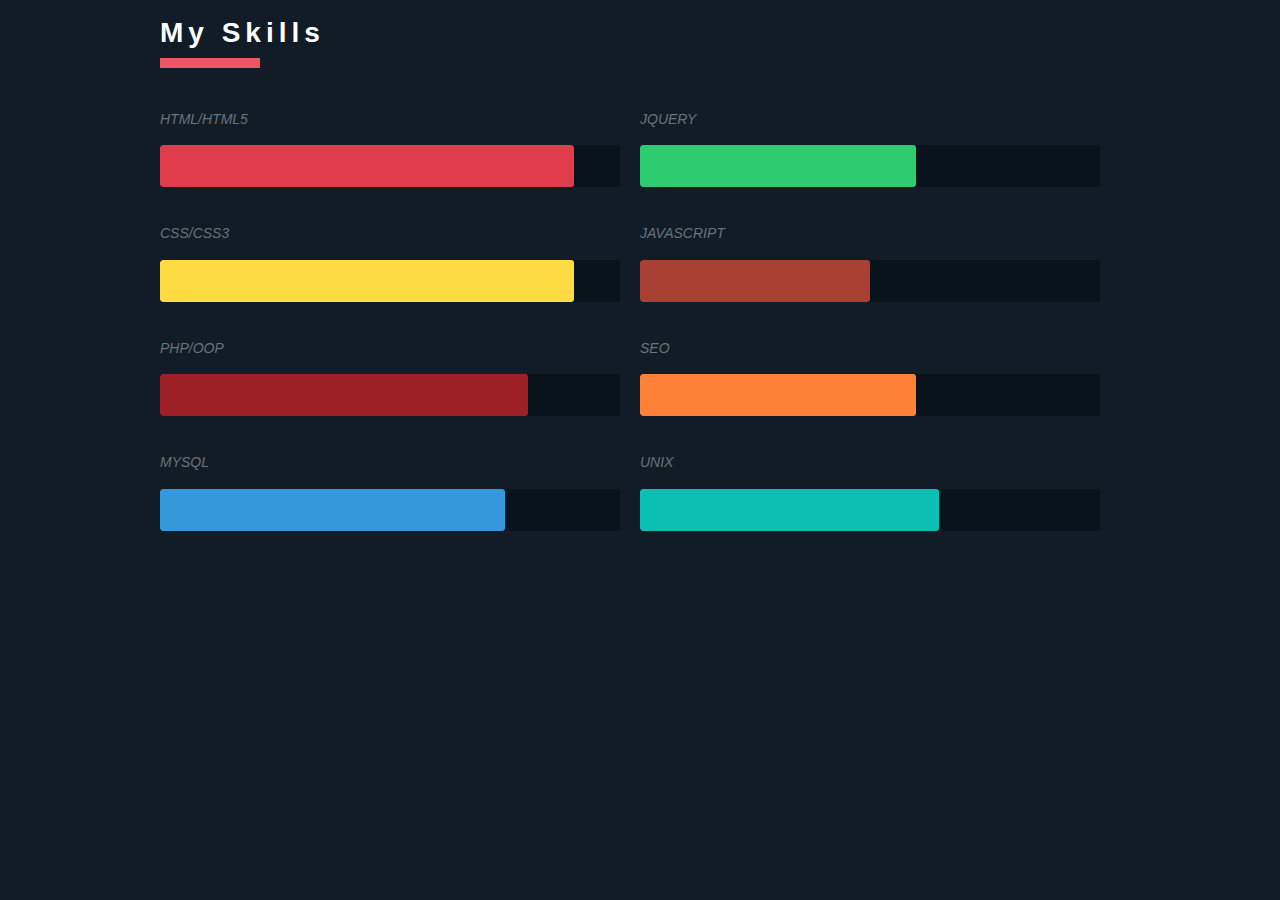
==== skills.html @ e66ccbbf "add skills" ====
<!DOCTYPE html>
<html lang="en" >

<head>
  <meta charset="UTF-8">
  <title>Simple animated skills chart</title>



      <link rel="stylesheet" href="css/skills.css">


</head>

<body>

   <div class="wrap">
   <div class="section-title wow fadeInUp">
     <h1>My Skills</h1>
     <span class="border"></span>
   </div>
   <article class="row">
     <ul>
       <li class="html">
         <em>HTML/HTML5</em>
         <div>
           <span class="animated fadeInLeft"></span>
         </div>
       </li>
       <li class="css">
         <em>CSS/CSS3</em>
         <div>
           <span class="animated fadeInLeft"></span>
         </div>
       </li>
       <li class="php">
         <em>PHP/OOP</em>
         <div>
           <span class="animated fadeInLeft"></span>
         </div>
       </li>
       <li class="mysql">
         <em>MYSQL</em>
         <div>
           <span class="animated fadeInLeft"></span>
         </div>
       </li>
     </ul>
   </article>
   <article class="row">
     <ul>
       <li class="jquery">
         <em>JQUERY</em>
         <div>
           <span class="animated fadeInLeft"></span>
         </div>
       </li>
       <li class="javascript">
         <em>JAVASCRIPT</em>
         <div>
           <span class="animated fadeInLeft"></span>
         </div>
       </li>
       <li class="seo">
         <em>SEO</em>
         <div>
           <span class="animated fadeInLeft"></span>
         </div>
       </li>
       <li class="unix">
         <em>UNIX</em>
         <div>
           <span class="animated fadeInLeft"></span>
         </div>
       </li>
     </ul>
   </article>
 </div>



    <script  src="js/index.js"></script>




</body>

</html>
---- css/skills.css ----
body { 
  background: #111c27; 
  font: 14px/1.6 "Open Sans",Helvetica,Arial,sans-serif; 
  color: #697279;}
.wrap{
  max-width: 960px;
  margin: 0 auto;
  position: relative;
  padding: 0 20px;
}
.section-title h1{
    margin: 0;
    line-height: 50px;
    letter-spacing: 5px;
    font-weight: 600;
    color: white;
}.border{
  display: block;
  height: 10px;
  margin-bottom: 40px;
  width: 100px;
  background: #ED5565;
}
.row{
  width: 50%;
  min-height: 1px;
  float: left;
  position: relative;
  display: inline-block;
}.row ul {
  margin: 0 20px 0 0 !important;
  text-align: left !important;
  padding: 0;
}.row ul li{
  list-style: none !important;
  
}.row ul li em{
  display: block;
  margin-bottom: 15px;
}.row ul li div{
  margin-bottom: 35px;
  border-radius: 3px 3px 3px 3px;
  -webkit-border-radius: 3px 3px 3px 3px;
  background: #09131B;
  height: 42px;
  overflow: hidden;
}.row ul li div span{
  height: 42px;
  width: 50%;
  display: block;
  border-radius: 3px 3px 3px 3px;
  -webkit-border-radius: 3px 3px 3px 3px;
}
.row ul li.html div span { background: #E13C4C; width: 90%; }
.row ul li.css div span { background: #ffdb43; width: 90%; }
.row ul li.php div span { background: #9D2027; width: 80%; }
.row ul li.mysql div span { background: #3498db; width: 75%; }
.row ul li.jquery div span { background: #2ecc71; width: 60%; }
.row ul li.javascript div span { background: #A94034 }
.row ul li.seo div span { background: #FF8137; width: 60%; }
.row ul li.unix div span { width: 65%; background: #0CBFB3; }

.animated {
  -webkit-animation-duration: 1s;
  animation-duration: 1s;
  -webkit-animation-fill-mode: both;
  animation-fill-mode: both;
}.fadeInLeft {
  -webkit-animation-name: fadeInLeft;
  animation-name: fadeInLeft;
}
@-webkit-keyframes fadeInLeft {
  0% {
    opacity: 0;
    -webkit-transform: translate3d(-100%, 0, 0);
    transform: translate3d(-100%, 0, 0);
  }100% {
    opacity: 1;
    -webkit-transform: none;
    transform: none;
  }
}
@keyframes fadeInLeft {
  0% {
    opacity: 0;
    -webkit-transform: translate3d(-100%, 0, 0);
    -ms-transform: translate3d(-100%, 0, 0);
    transform: translate3d(-100%, 0, 0);
  }100% {
    opacity: 1;
    -webkit-transform: none;
    -ms-transform: none;
    transform: none;
  }
}
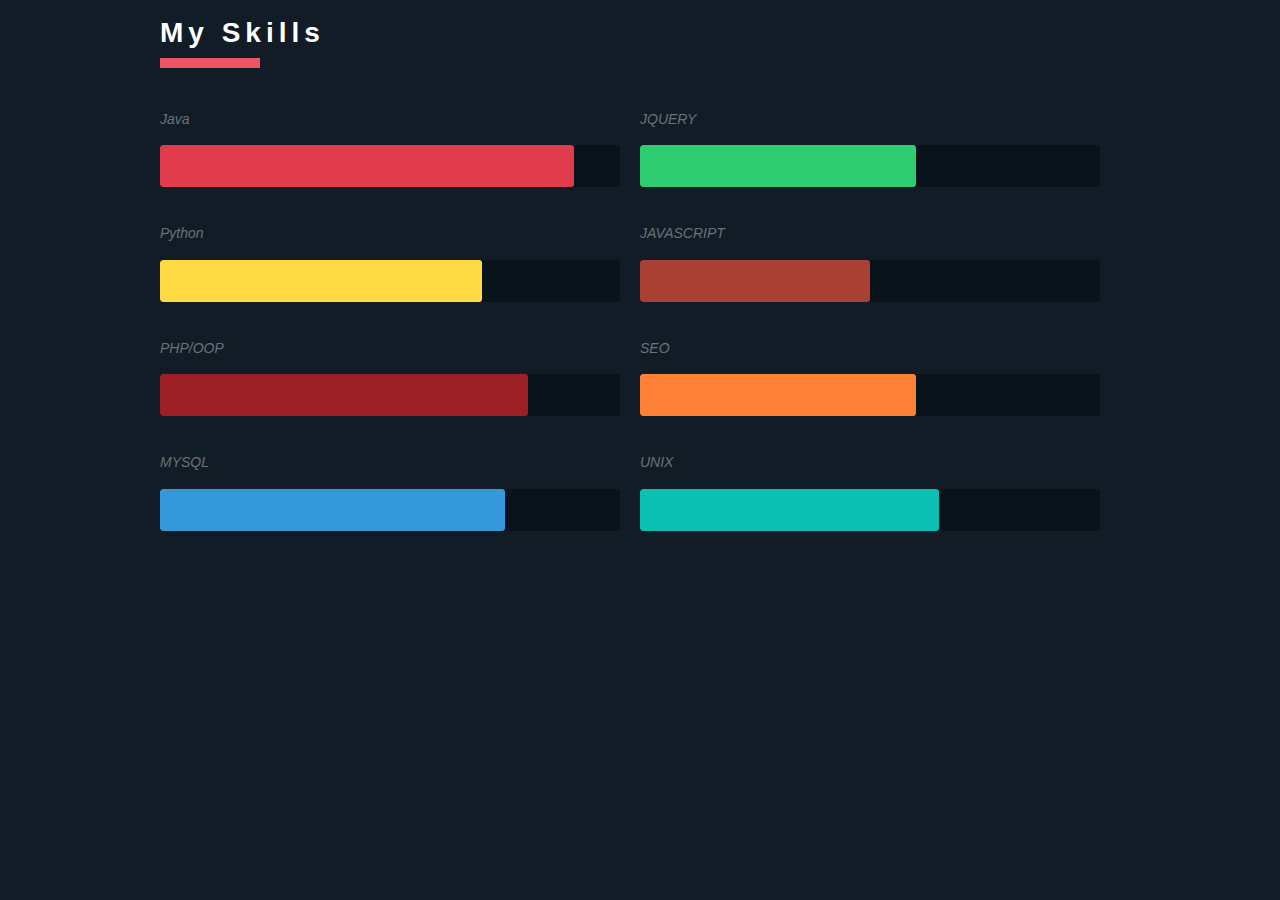
==== commit 927e6925: "remove scrollbar from iframe" ====
--- a/skills.html
+++ b/skills.html
@@ -21,14 +21,14 @@
    </div>
    <article class="row">
      <ul>
-       <li class="html">
-         <em>HTML/HTML5</em>
+       <li class="java">
+         <em>Java</em>
          <div>
            <span class="animated fadeInLeft"></span>
          </div>
        </li>
-       <li class="css">
-         <em>CSS/CSS3</em>
+       <li class="python">
+         <em>Python</em>
          <div>
            <span class="animated fadeInLeft"></span>
          </div>
--- a/css/skills.css
+++ b/css/skills.css
@@ -1,6 +1,6 @@
-body { 
-  background: #111c27; 
-  font: 14px/1.6 "Open Sans",Helvetica,Arial,sans-serif; 
+body {
+  background: #111c27;
+  font: 14px/1.6 "Open Sans",Helvetica,Arial,sans-serif;
   color: #697279;}
 .wrap{
   max-width: 960px;
@@ -33,7 +33,7 @@
   padding: 0;
 }.row ul li{
   list-style: none !important;
-  
+
 }.row ul li em{
   display: block;
   margin-bottom: 15px;
@@ -51,8 +51,8 @@
   border-radius: 3px 3px 3px 3px;
   -webkit-border-radius: 3px 3px 3px 3px;
 }
-.row ul li.html div span { background: #E13C4C; width: 90%; }
-.row ul li.css div span { background: #ffdb43; width: 90%; }
+.row ul li.java div span { background: #E13C4C; width: 90%; }
+.row ul li.python div span { background: #ffdb43; width: 70%; }
 .row ul li.php div span { background: #9D2027; width: 80%; }
 .row ul li.mysql div span { background: #3498db; width: 75%; }
 .row ul li.jquery div span { background: #2ecc71; width: 60%; }
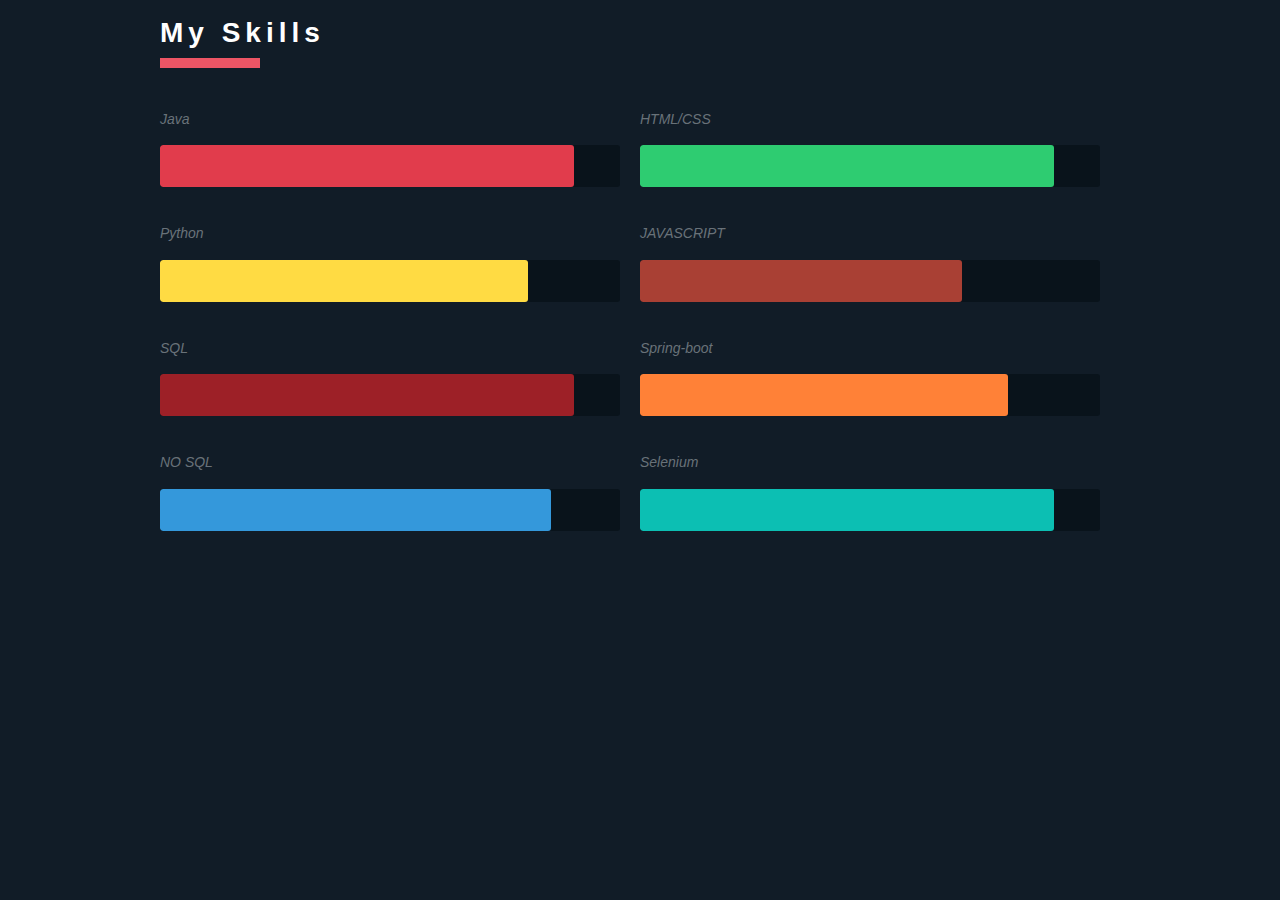
==== commit 86d5c578: "add skills" ====
--- a/skills.html
+++ b/skills.html
@@ -33,14 +33,14 @@
            <span class="animated fadeInLeft"></span>
          </div>
        </li>
-       <li class="php">
-         <em>PHP/OOP</em>
+       <li class="sql">
+         <em>SQL</em>
          <div>
            <span class="animated fadeInLeft"></span>
          </div>
        </li>
-       <li class="mysql">
-         <em>MYSQL</em>
+       <li class="nosql">
+         <em>NO SQL</em>
          <div>
            <span class="animated fadeInLeft"></span>
          </div>
@@ -49,8 +49,8 @@
    </article>
    <article class="row">
      <ul>
-       <li class="jquery">
-         <em>JQUERY</em>
+       <li class="html">
+         <em>HTML/CSS</em>
          <div>
            <span class="animated fadeInLeft"></span>
          </div>
@@ -61,14 +61,14 @@
            <span class="animated fadeInLeft"></span>
          </div>
        </li>
-       <li class="seo">
-         <em>SEO</em>
+       <li class="spring">
+         <em>Spring-boot</em>
          <div>
            <span class="animated fadeInLeft"></span>
          </div>
        </li>
-       <li class="unix">
-         <em>UNIX</em>
+       <li class="selenium">
+         <em>Selenium</em>
          <div>
            <span class="animated fadeInLeft"></span>
          </div>
--- a/css/skills.css
+++ b/css/skills.css
@@ -52,13 +52,13 @@
   -webkit-border-radius: 3px 3px 3px 3px;
 }
 .row ul li.java div span { background: #E13C4C; width: 90%; }
-.row ul li.python div span { background: #ffdb43; width: 70%; }
-.row ul li.php div span { background: #9D2027; width: 80%; }
-.row ul li.mysql div span { background: #3498db; width: 75%; }
-.row ul li.jquery div span { background: #2ecc71; width: 60%; }
-.row ul li.javascript div span { background: #A94034 }
-.row ul li.seo div span { background: #FF8137; width: 60%; }
-.row ul li.unix div span { width: 65%; background: #0CBFB3; }
+.row ul li.python div span { background: #ffdb43; width: 80%; }
+.row ul li.sql div span { background: #9D2027; width: 90%; }
+.row ul li.nosql div span { background: #3498db; width: 85%; }
+.row ul li.html div span { background: #2ecc71; width: 90%; }
+.row ul li.javascript div span { background: #A94034; width: 70%; }
+.row ul li.spring div span { background: #FF8137; width: 80%; }
+.row ul li.selenium div span { width: 90%; background: #0CBFB3; }
 
 .animated {
   -webkit-animation-duration: 1s;
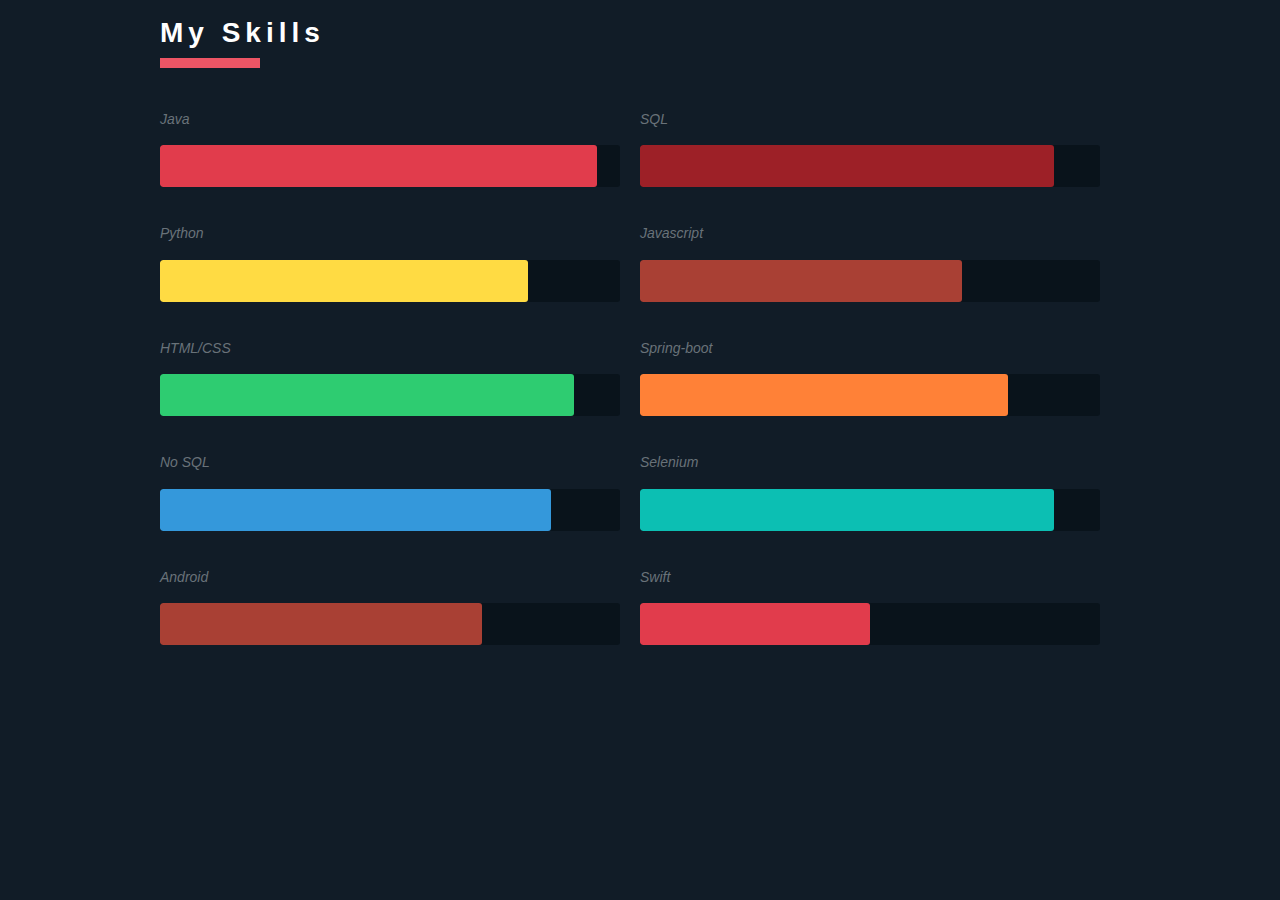
==== commit 06fd462e: "fix repeating background/ add skills" ====
--- a/skills.html
+++ b/skills.html
@@ -33,14 +33,20 @@
            <span class="animated fadeInLeft"></span>
          </div>
        </li>
-       <li class="sql">
-         <em>SQL</em>
+       <li class="html">
+         <em>HTML/CSS</em>
          <div>
            <span class="animated fadeInLeft"></span>
          </div>
        </li>
        <li class="nosql">
-         <em>NO SQL</em>
+         <em>No SQL</em>
+         <div>
+           <span class="animated fadeInLeft"></span>
+         </div>
+       </li>
+       <li class="android">
+         <em>Android</em>
          <div>
            <span class="animated fadeInLeft"></span>
          </div>
@@ -49,14 +55,14 @@
    </article>
    <article class="row">
      <ul>
-       <li class="html">
-         <em>HTML/CSS</em>
+       <li class="sql">
+         <em>SQL</em>
          <div>
            <span class="animated fadeInLeft"></span>
          </div>
        </li>
        <li class="javascript">
-         <em>JAVASCRIPT</em>
+         <em>Javascript</em>
          <div>
            <span class="animated fadeInLeft"></span>
          </div>
@@ -69,6 +75,12 @@
        </li>
        <li class="selenium">
          <em>Selenium</em>
+         <div>
+           <span class="animated fadeInLeft"></span>
+         </div>
+       </li>
+       <li class="swift">
+         <em>Swift</em>
          <div>
            <span class="animated fadeInLeft"></span>
          </div>
--- a/css/skills.css
+++ b/css/skills.css
@@ -51,7 +51,7 @@
   border-radius: 3px 3px 3px 3px;
   -webkit-border-radius: 3px 3px 3px 3px;
 }
-.row ul li.java div span { background: #E13C4C; width: 90%; }
+.row ul li.java div span { background: #E13C4C; width: 95%; }
 .row ul li.python div span { background: #ffdb43; width: 80%; }
 .row ul li.sql div span { background: #9D2027; width: 90%; }
 .row ul li.nosql div span { background: #3498db; width: 85%; }
@@ -59,6 +59,9 @@
 .row ul li.javascript div span { background: #A94034; width: 70%; }
 .row ul li.spring div span { background: #FF8137; width: 80%; }
 .row ul li.selenium div span { width: 90%; background: #0CBFB3; }
+.row ul li.swift div span { width: 50%; background: #E13C4C; }
+.row ul li.android div span { width: 70%; background: #A94034; }
+
 
 .animated {
   -webkit-animation-duration: 1s;
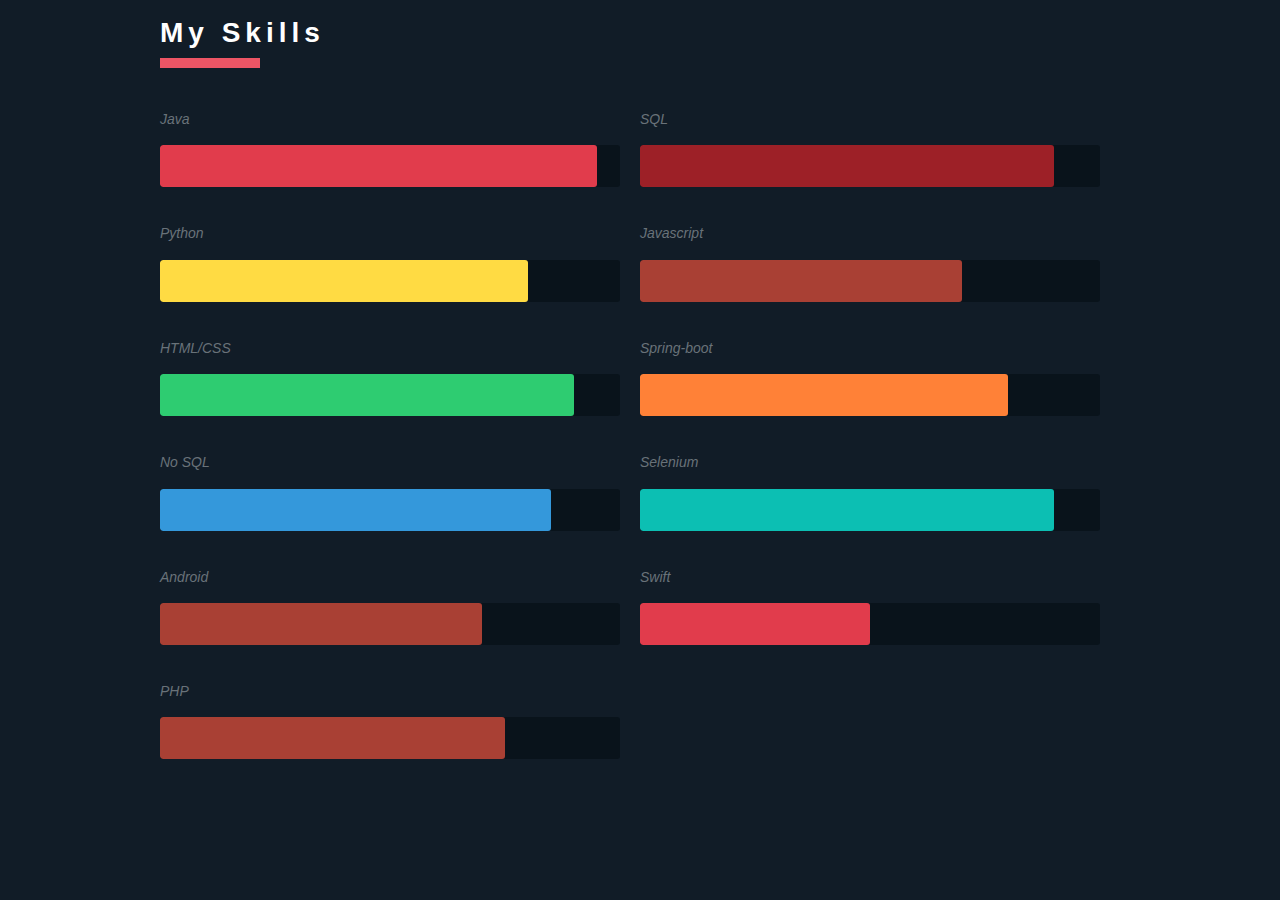
==== commit 8316871a: "remove icons" ====
--- a/skills.html
+++ b/skills.html
@@ -51,6 +51,12 @@
            <span class="animated fadeInLeft"></span>
          </div>
        </li>
+       <li class="php">
+         <em>PHP</em>
+         <div>
+           <span class="animated fadeInLeft"></span>
+         </div>
+       </li>
      </ul>
    </article>
    <article class="row">
--- a/css/skills.css
+++ b/css/skills.css
@@ -61,7 +61,7 @@
 .row ul li.selenium div span { width: 90%; background: #0CBFB3; }
 .row ul li.swift div span { width: 50%; background: #E13C4C; }
 .row ul li.android div span { width: 70%; background: #A94034; }
-
+.row ul li.php div span { width: 75%; background: #A94034; }
 
 .animated {
   -webkit-animation-duration: 1s;
